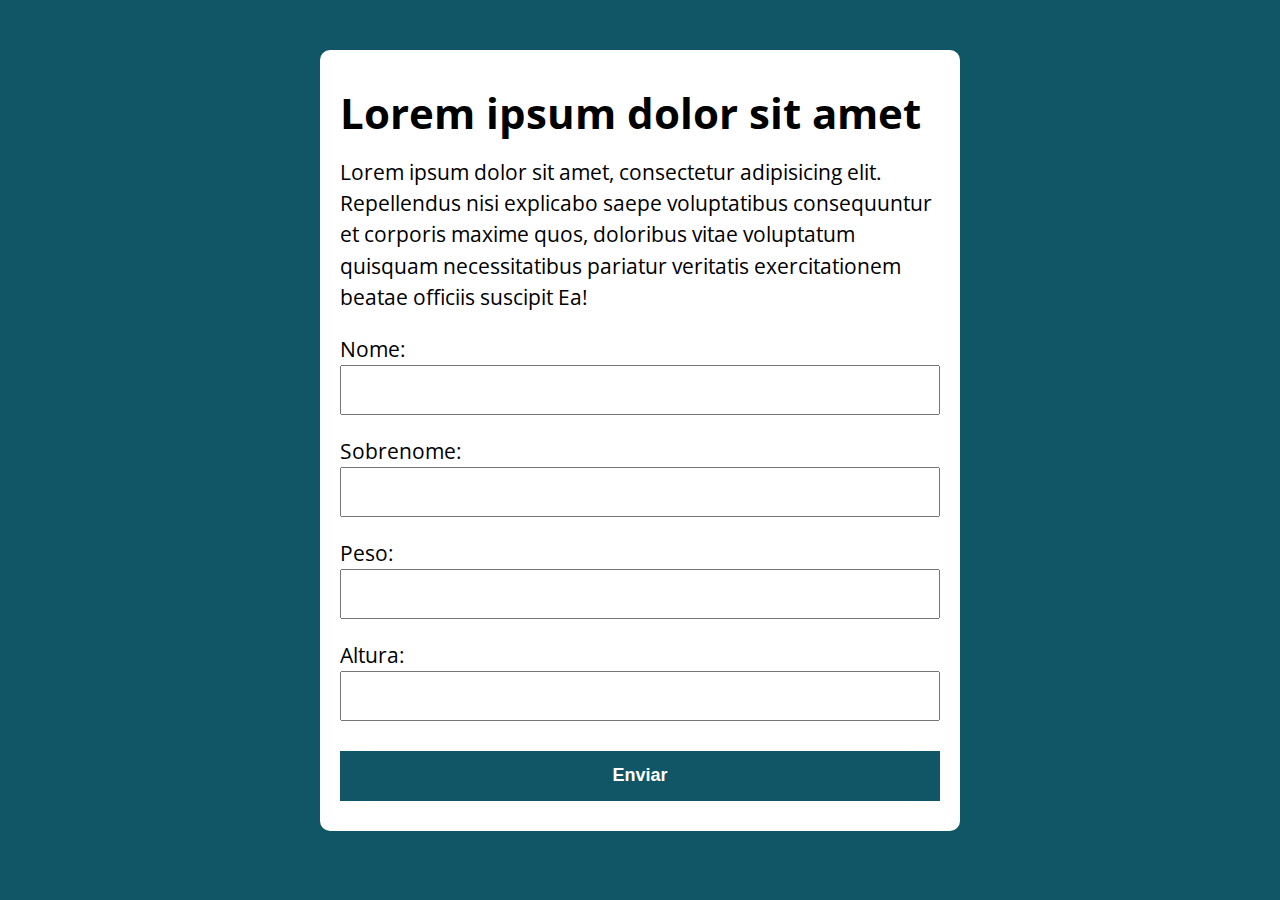
==== src/2-logic-programming/exercices/48-model-date/assets/index.html @ 3a75c440 "feat: fixando o aprendizado" ====
<!DOCTYPE html>
<html lang="pt-BR">
<head>
    <meta charset="UTF-8">
    <title>Modelo</title>
    <link rel="stylesheet" href="./css/style.css">
</head>
<body>
<section class="container">
    <h1>Lorem ipsum dolor sit amet</h1>
    <p>
        Lorem ipsum dolor sit amet, consectetur adipisicing elit.
        Repellendus nisi explicabo saepe voluptatibus consequuntur et corporis
        maxime quos, doloribus vitae voluptatum quisquam necessitatibus
        pariatur veritatis exercitationem beatae officiis suscipit Ea!

    <form action="" method="get" class="formulario">
        <p>Nome: <input type="text" class="nome"></p>
        <p>Sobrenome: <input type="text" class="sobrenome"></p>
        <p>Peso: <input type="text" class="peso"></p>
        <p>Altura: <input type="text" class="altura"></p>
        <button type="submit">Enviar</button>
    </form>
</section>
<script src="./js/main.js"></script>
</body>
</html>
---- src/2-logic-programming/exercices/48-model-date/assets/css/style.css ----
@import url('https://fonts.googleapis.com/css?family=Open+Sans:400,700&display=swap');
:root {
    --primary-color: rgb(17, 86, 102);
    --primary-color-darker: rgb(9, 48, 56);
}

* {
    box-sizing: border-box;
    outline: 0;
}

body {
    margin: 0;
    padding: 0;
    background: var(--primary-color);
    font-family: 'Open sans', sans-serif;
    font-size: 1.3em;
    line-height: 1.5em;
}

.container {
    max-width: 640px;
    margin: 50px auto;
    background: #fff;
    padding: 20px;
    border-radius: 10px;
}

form input, form label, form button {
    display: block;
    width: 100%;
    margin-bottom: 10px;
}

form input {
    font-size: 24px;
    height: 50px;
    padding: 0 20px;
}

form input:focus {
    outline: 1px solid var(--primary-color);
}

form button {
    border: none;
    background: var(--primary-color);
    color: #fff;
    font-size: 18px;
    font-weight: 700;
    height: 50px;
    cursor: pointer;
    margin-top: 30px;
}

form button:hover {
    background: var(--primary-color-darker);
}
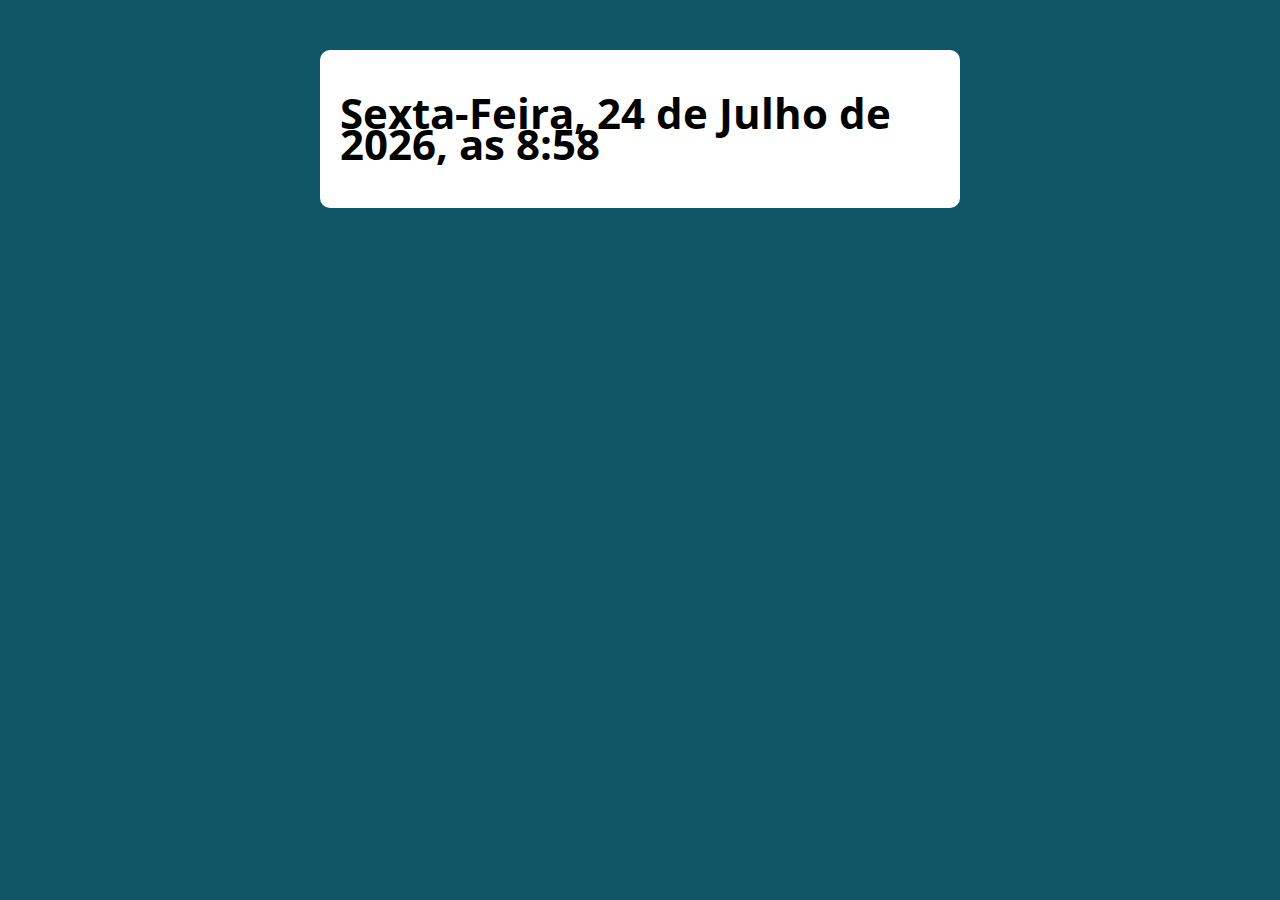
==== commit 39e9712b: "feat: exercicio com switch e date" ====
--- a/src/2-logic-programming/exercices/48-model-date/assets/index.html
+++ b/src/2-logic-programming/exercices/48-model-date/assets/index.html
@@ -7,20 +7,7 @@
 </head>
 <body>
 <section class="container">
-    <h1>Lorem ipsum dolor sit amet</h1>
-    <p>
-        Lorem ipsum dolor sit amet, consectetur adipisicing elit.
-        Repellendus nisi explicabo saepe voluptatibus consequuntur et corporis
-        maxime quos, doloribus vitae voluptatum quisquam necessitatibus
-        pariatur veritatis exercitationem beatae officiis suscipit Ea!
-
-    <form action="" method="get" class="formulario">
-        <p>Nome: <input type="text" class="nome"></p>
-        <p>Sobrenome: <input type="text" class="sobrenome"></p>
-        <p>Peso: <input type="text" class="peso"></p>
-        <p>Altura: <input type="text" class="altura"></p>
-        <button type="submit">Enviar</button>
-    </form>
+    <h1 class="h1"></h1>
 </section>
 <script src="./js/main.js"></script>
 </body>
